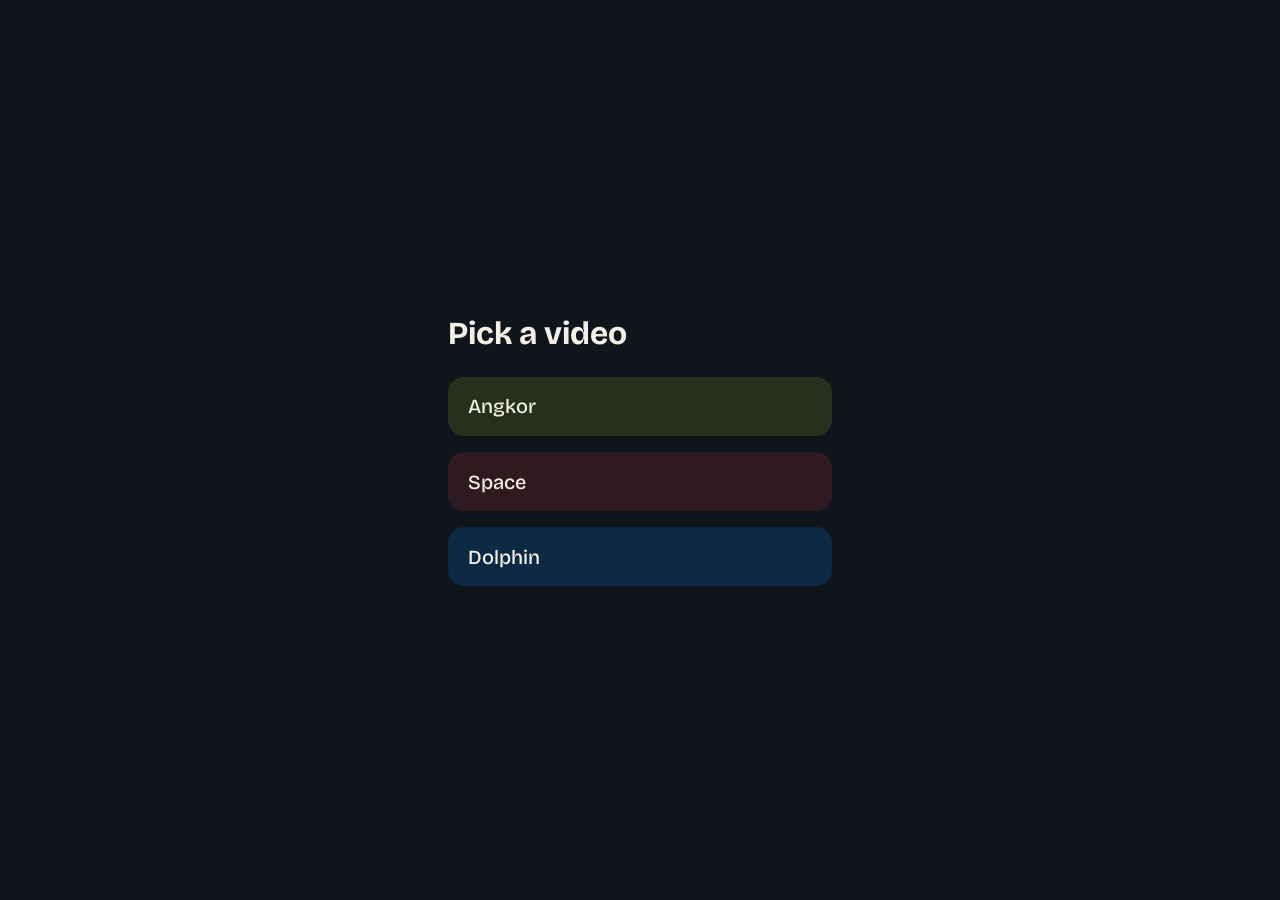
==== index.html @ 65395a6d "Add files via upload" ====
<!DOCTYPE html>
<html lang="en">
<head>
<meta charset="utf-8">
<meta name="viewport" content="width=device-width, initial-scale=1, viewport-fit=cover">
<title>NFC videos</title>
<link rel="stylesheet" href="player.css">
</head>
<body>
<main class="home">
  <h1>Pick a video</h1>
  <a href="angkor/" style="background:#26301d">Angkor</a>
  <a href="space/" style="background:#2e1a1f">Space</a>
  <a href="dolphin/" style="background:#0c2a44">Dolphin</a>
</main>
</body>
</html>
---- player.css ----
@import url('https://fonts.googleapis.com/css2?family=Bricolage+Grotesque:opsz,wght@12..96,500;12..96,700&display=swap');
:root{--bg:#10151b;--ink:#f3efe6;--glow:#ffffff33;box-sizing:border-box;padding-top:env(safe-area-inset-top,0px);padding-bottom:env(safe-area-inset-bottom,0px)}
*,*::before,*::after{box-sizing:inherit}
html,body{height:100%;margin:0}
body{background:var(--bg);color:var(--ink);font-family:'Bricolage Grotesque',system-ui,-apple-system,'Segoe UI',sans-serif;display:grid;place-items:center;overflow:hidden}
.stage{position:relative;width:min(100vw,100%);height:100%;display:grid;place-items:center}
video{width:100%;height:100%;object-fit:contain;display:block;background:var(--bg)}
.tap{position:absolute;inset:0;display:none;place-items:center;border:0;background:radial-gradient(circle at center,#0006 0,#000a 70%);color:var(--ink);cursor:pointer;font:inherit}
.tap.show{display:grid}
.tap span{display:grid;place-items:center;gap:.75rem;font-size:clamp(1.25rem,5vw,1.75rem);font-weight:700}
.tap svg{width:clamp(5rem,22vw,7.5rem);height:auto;filter:drop-shadow(0 0 2rem var(--glow))}
.tap:focus-visible{outline:3px solid var(--ink);outline-offset:-6px}
@media (prefers-reduced-motion:no-preference){.tap.show svg{animation:pulse 1.8s ease-in-out infinite}}
@keyframes pulse{50%{transform:scale(1.08)}}
.home{display:grid;gap:1rem;padding:2rem;width:min(28rem,100%)}
.home h1{font-size:2rem;margin:0 0 .5rem}
.home a{display:block;padding:1.1rem 1.25rem;border-radius:1rem;color:var(--ink);text-decoration:none;font-size:1.25rem;font-weight:500}
.home a:focus-visible{outline:3px solid var(--ink);outline-offset:3px}
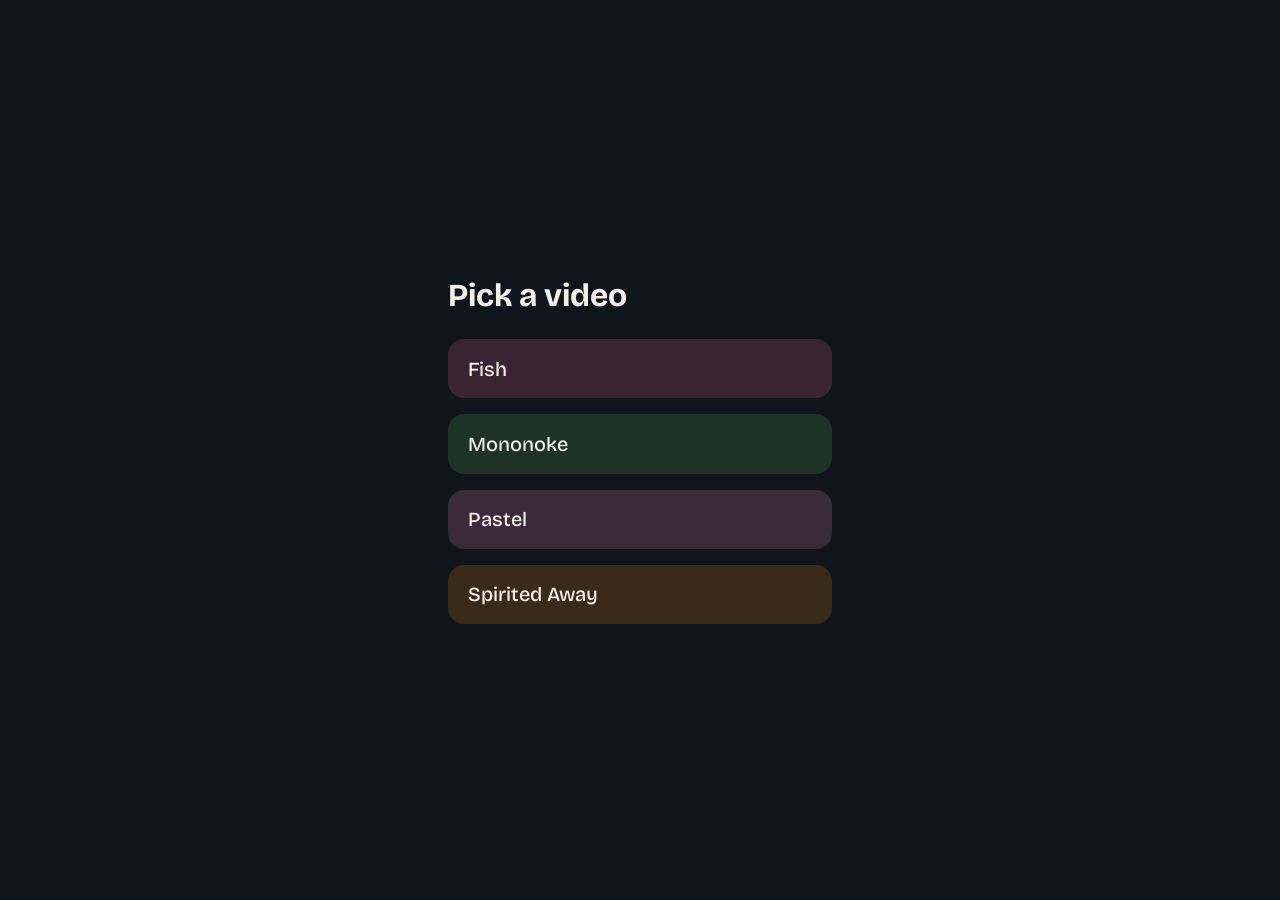
==== commit 50c587db: "Add files via upload" ====
--- a/index.html
+++ b/index.html
@@ -5,13 +5,15 @@
 <meta name="viewport" content="width=device-width, initial-scale=1, viewport-fit=cover">
 <title>NFC videos</title>
 <link rel="stylesheet" href="player.css">
+<style>body{overflow:auto}.home{padding-block:3rem}</style>
 </head>
 <body>
 <main class="home">
   <h1>Pick a video</h1>
-  <a href="angkor/" style="background:#26301d">Angkor</a>
-  <a href="space/" style="background:#2e1a1f">Space</a>
-  <a href="dolphin/" style="background:#0c2a44">Dolphin</a>
+  <a href="fish.html" style="background:#3a2433">Fish</a>
+  <a href="mononoke.html" style="background:#1d3326">Mononoke</a>
+  <a href="pastel.html" style="background:#3b2a3a">Pastel</a>
+  <a href="spirited-away.html" style="background:#3a2a1a">Spirited Away</a>
 </main>
 </body>
 </html>
